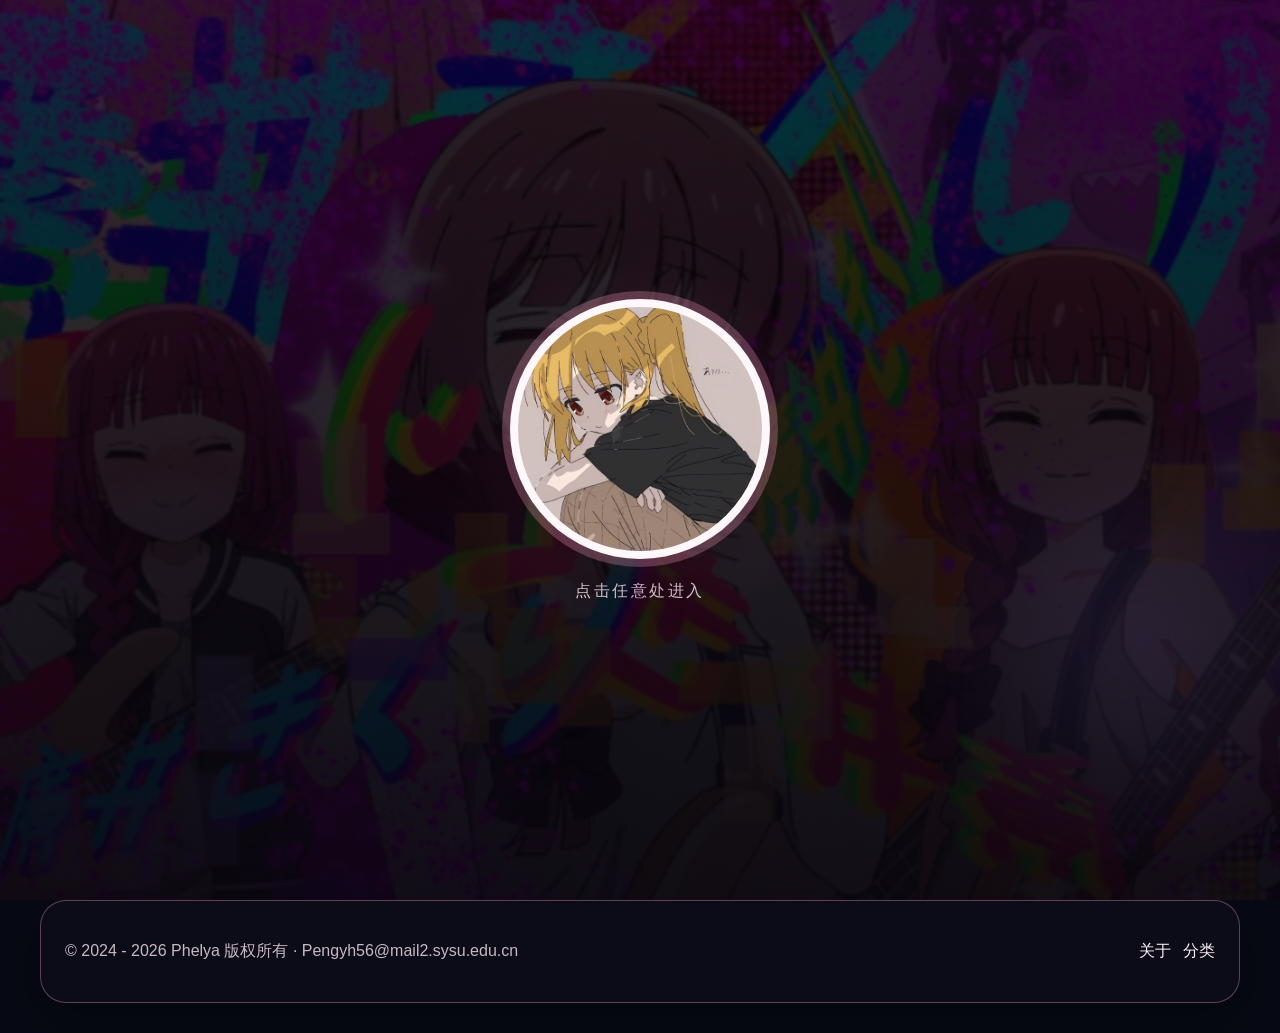
==== index.html @ 92ddbad1 "Dismiss floating UI on scroll" ====
<!DOCTYPE html>
<html lang="zh-CN">
  <head>
    <meta charset="UTF-8" />
    <meta name="viewport" content="width=device-width, initial-scale=1.0" />
    <title>Phelya博客</title>
    <meta
      name="description"
      content="全屏二次元首屏 + 下滑进入正文内容区的个人博客主页。"
    />
    <link rel="preconnect" href="https://fonts.googleapis.com" />
    <link rel="preconnect" href="https://fonts.gstatic.com" crossorigin />
    <link
      href="https://fonts.googleapis.com/css2?family=Cherry+Bomb+One&display=swap"
      rel="stylesheet"
    />
    <link rel="stylesheet" href="./styles.css" />
  </head>
  <body>
    <div class="intro-screen" id="introScreen" role="button" aria-label="点击进入博客" tabindex="0">
      <div class="intro-screen-bg">
        <img src="./assets/anime/kikuri-landing-bg.jpg" alt="" class="intro-screen-bg-img" />
      </div>
      <div class="intro-screen-overlay"></div>
      <div class="intro-screen-content">
        <img class="intro-screen-avatar" src="./assets/anime/nav-avatar.jpg" alt="头像" />
        <p class="intro-screen-tip">点击任意处进入</p>
      </div>
    </div>

    <header class="header">
      <div class="header-inner">
        <div class="header-left">
          <a class="logo" href="#landing">
            <img class="logo-avatar" src="./assets/anime/nav-avatar.jpg" alt="Phelya" />
          </a>
          <nav class="nav-left">
            <a href="#landing" class="nav-btn nav-btn-text"><span class="nav-icon">⌂</span><span>首页</span></a>
            <a href="#about" class="nav-btn nav-btn-text"><span class="nav-icon">◌</span><span>关于</span></a>
          </nav>
        </div>

        <div class="header-right">
          <div class="search-box" id="searchBox" role="button" aria-label="搜索文章" tabindex="0">
            <span class="search-box-icon">⌕</span>
            <span class="search-box-text">搜索文章...</span>
            <kbd class="search-box-kbd">Ctrl K</kbd>
          </div>
          <button class="nav-btn theme-toggle" id="themeToggle" aria-label="切换主题">
            <span>☼</span>
            <span>☾</span>
          </button>
        </div>
      </div>
    </header>

    <div class="search-modal" id="searchModal">
      <div class="search-modal-overlay" id="searchOverlay"></div>
      <div class="search-modal-content">
        <div class="search-modal-header">
          <span class="search-box-icon">⌕</span>
          <input type="text" class="search-input" id="searchInput" placeholder="搜索文章..." autocomplete="off" />
          <button class="search-close" id="searchClose" aria-label="关闭搜索">×</button>
        </div>
        <div class="search-results" id="searchResults">
          <div class="search-empty">输入关键词开始搜索</div>
        </div>
      </div>
    </div>

    <main class="main">
      <section class="landing-screen" id="landing">
        <div class="landing-bg">
          <img src="./assets/anime/kikuri-landing-bg.jpg" alt="" class="landing-bg-img" />
        </div>
        <div class="landing-overlay"></div>

        <div class="landing-content">
          <div class="landing-avatar-wrap">
            <img class="landing-avatar" src="./assets/anime/nav-avatar.jpg" alt="头像" />
          </div>

          <div class="landing-copy">
            <h1 class="landing-title">Phelya</h1>
            <p class="landing-bio">
              So long lives this, and this gives life to thee.
            </p>
            <div class="landing-meta">
              <span class="meta-pill" id="heroTime">--:--</span>
              <span class="meta-pill" id="heroLocation">等待定位</span>
              <span class="meta-pill" id="heroCoords">--</span>
              <span class="meta-pill" id="heroWeather">温湿度 --</span>
            </div>
            <div class="landing-social">
              <a href="#math-sections" class="social-link" title="分区">∑</a>
              <a href="#timeline" class="social-link" title="动态">◎</a>
            </div>
          </div>
        </div>

        <a class="landing-scroll" href="#content">
          <span>下滑进入下一页</span>
          <span class="scroll-arrow">⌄</span>
        </a>
      </section>

      <section class="content-screen" id="content">
        <section class="compass-zone">
          <div class="container">
            <div class="hero-compass">
              <h2 class="compass-title">风向标</h2>
              <p class="compass-subtitle">快速导航到你想去的地方</p>
              <div class="compass-grid">
                <a href="#math-sections" class="compass-item"><span>∫</span><span>高等数学</span></a>
                <a href="#math-sections" class="compass-item"><span>⊞</span><span>线性代数</span></a>
                <a href="#about" class="compass-item"><span>◌</span><span>关于</span></a>
              </div>
            </div>
          </div>
        </section>

        <section class="feed-zone">
          <div class="container">
            <div class="feed-layout">
              <div class="feed-block">
                <div class="block-head">
                  <h2 class="block-label">近期笔记</h2>
                  <a href="#math-sections" class="block-more">更多 &gt;</a>
                </div>

                <div class="article-wrapper">
                  <span class="article-watermark">Serenity</span>
                  <ul class="article-feed" id="math-sections">
                    <li class="article-row">
                      <a href="./posts/gaoshu-ch3.html" class="article-link">
                        <span class="article-index">01</span>
                        <div class="article-detail">
                          <h3 class="article-name">高等数学</h3>
                          <p class="article-desc">极限、连续、导数、微分、中值定理、积分、级数、常微分方程。</p>
                          <div class="article-actions">
                            <span class="article-action">进入文章页</span>
                            <span class="article-action">PDF 预览</span>
                          </div>
                        </div>
                        <span class="article-views">进入笔记</span>
                      </a>
                    </li>
                    <li class="article-row">
                      <a href="#math-sections" class="article-link">
                        <span class="article-index">02</span>
                        <div class="article-detail">
                          <h3 class="article-name">线性代数</h3>
                          <p class="article-desc">矩阵、行列式、向量组、线性空间、特征值、特征向量、二次型。</p>
                        </div>
                        <span class="article-views">分类入口</span>
                      </a>
                    </li>
                  </ul>
                </div>
              </div>

              <div class="feed-block" id="timeline">
                <div class="block-head">
                  <h2 class="block-label">站点动态</h2>
                  <div class="block-stats">
                    <span class="stat-item">总分区 2</span>
                    <span class="stat-divider">·</span>
                    <span class="stat-item">页面 1</span>
                  </div>
                </div>

                <div class="stream-wrapper">
                  <span class="stream-watermark">Serenity</span>
                  <ul class="stream-feed">
                    <li class="stream-row">
                      <span class="stream-marker"></span>
                      <div class="stream-body">
                        <span class="stream-verb">建立了分类</span>
                        <a href="#math-sections" class="stream-object">高等数学</a>
                      </div>
                      <span class="stream-time">03月18日</span>
                    </li>
                    <li class="stream-row">
                      <span class="stream-marker"></span>
                      <div class="stream-body">
                        <span class="stream-verb">建立了分类</span>
                        <a href="#math-sections" class="stream-object">线性代数</a>
                      </div>
                      <span class="stream-time">03月18日</span>
                    </li>
                    <li class="stream-row">
                      <span class="stream-marker"></span>
                      <div class="stream-body">
                        <span class="stream-verb">更新了页面</span>
                        <a href="#landing" class="stream-object">全屏首屏</a>
                      </div>
                      <span class="stream-time">03月18日</span>
                    </li>
                    <li class="stream-row">
                      <span class="stream-marker"></span>
                      <div class="stream-body">
                        <span class="stream-verb">上传了图片</span>
                        <a href="#landing" class="stream-object">首页背景图</a>
                      </div>
                      <span class="stream-time">03月18日</span>
                    </li>
                  </ul>
                </div>
              </div>
            </div>

            <div class="life-zone" id="about">
              <div class="block-head">
                <h2 class="block-label">生活回想</h2>
                <a href="#math-sections" class="block-more">更多 &gt;</a>
              </div>
              <div class="life-grid">
                <a href="#math-sections" class="life-card">
                  <span class="life-date">2026-03-18</span>
                  <strong>主页布局完成</strong>
                  <p>首页改成全屏封面，向下滑动进入正文内容区。</p>
                </a>
                <a href="#math-sections" class="life-card">
                  <span class="life-date">2026-03-19</span>
                  <strong>准备高数目录</strong>
                  <p>后面会把极限、导数、积分、级数等内容拆成独立条目。</p>
                </a>
                <a href="#math-sections" class="life-card">
                  <span class="life-date">2026-03-20</span>
                  <strong>准备线代目录</strong>
                  <p>矩阵与向量空间会是接下来第一批整理的内容。</p>
                </a>
              </div>
            </div>
          </div>
        </section>
      </section>
    </main>

    <footer class="footer">
      <div class="footer-inner">
        <p>© 2024 - 2026 Phelya 版权所有 · Pengyh56@mail2.sysu.edu.cn</p>
        <div class="footer-links">
          <a href="#about">关于</a>
          <a href="#math-sections">分类</a>
        </div>
      </div>
    </footer>

    <script>
      const root = document.documentElement;
      const themeToggle = document.getElementById("themeToggle");
      const searchBox = document.getElementById("searchBox");
      const searchModal = document.getElementById("searchModal");
      const searchOverlay = document.getElementById("searchOverlay");
      const searchClose = document.getElementById("searchClose");
      const searchInput = document.getElementById("searchInput");
      const searchResults = document.getElementById("searchResults");
      const heroTime = document.getElementById("heroTime");
      const heroLocation = document.getElementById("heroLocation");
      const heroCoords = document.getElementById("heroCoords");
      const heroWeather = document.getElementById("heroWeather");
      const introScreen = document.getElementById("introScreen");
      const main = document.querySelector(".main");
      const searchItems = [
        { title: "高等数学", text: "极限 连续 导数 微分 积分 级数 常微分方程", href: "#math-sections" },
        { title: "线性代数", text: "矩阵 行列式 向量组 线性空间 特征值 二次型", href: "#math-sections" }
      ];

      function applyTheme(theme) {
        root.setAttribute("data-theme", theme);
        localStorage.setItem("math-blog-theme", theme);
      }

      function toggleTheme() {
        applyTheme(root.getAttribute("data-theme") === "light" ? "dark" : "light");
      }

      function openSearch() {
        searchModal.classList.add("is-open");
        searchInput.focus();
      }

      function closeSearch() {
        searchModal.classList.remove("is-open");
      }

      function dismissFloatingUi() {
        closeSearch();
        if (document.activeElement instanceof HTMLElement) {
          document.activeElement.blur();
        }
      }

      function renderSearchResults(keyword) {
        const trimmed = keyword.trim().toLowerCase();
        if (!trimmed) {
          searchResults.innerHTML = '<div class="search-empty">输入关键词开始搜索</div>';
          return;
        }

        const results = searchItems.filter((item) =>
          `${item.title} ${item.text}`.toLowerCase().includes(trimmed)
        );

        if (!results.length) {
          searchResults.innerHTML = '<div class="search-empty">没有找到相关内容</div>';
          return;
        }

        searchResults.innerHTML = results
          .map(
            (item) => `
              <a class="search-result-item" href="${item.href}">
                <strong>${item.title}</strong>
                <span>${item.text}</span>
              </a>
            `
          )
          .join("");
      }

      function updateTime() {
        heroTime.textContent = new Date().toLocaleTimeString("zh-CN", {
          hour: "2-digit",
          minute: "2-digit",
          hour12: false
        });
      }

      async function reverseGeocode(latitude, longitude) {
        const response = await fetch(
          `https://api.bigdatacloud.net/data/reverse-geocode-client?latitude=${latitude}&longitude=${longitude}&localityLanguage=zh`
        );

        if (!response.ok) {
          throw new Error("reverse geocoding failed");
        }

        const data = await response.json();
        const city =
          data.city ||
          data.locality ||
          data.principalSubdivision ||
          data.countryName;

        return city || null;
      }

      async function fetchWeather(latitude, longitude) {
        const response = await fetch(
          `https://api.open-meteo.com/v1/forecast?latitude=${latitude}&longitude=${longitude}&current=temperature_2m,relative_humidity_2m&timezone=auto`
        );

        if (!response.ok) {
          throw new Error("weather fetch failed");
        }

        const data = await response.json();
        return data.current || null;
      }

      function formatCoordinate(value, positiveLabel, negativeLabel) {
        const direction = value >= 0 ? positiveLabel : negativeLabel;
        return `${Math.abs(value).toFixed(2)}°${direction}`;
      }

      function updateLocation() {
        if (!heroLocation || !heroCoords || !heroWeather) return;

        if (!("geolocation" in navigator)) {
          heroLocation.textContent = "设备不支持定位";
          heroCoords.textContent = "--";
          heroWeather.textContent = "温湿度 --";
          return;
        }

        heroLocation.textContent = "定位中...";
        heroCoords.textContent = "--";
        heroWeather.textContent = "温湿度 --";

        navigator.geolocation.getCurrentPosition(
          async ({ coords }) => {
            const latitudeText = formatCoordinate(coords.latitude, "N", "S");
            const longitudeText = formatCoordinate(coords.longitude, "E", "W");

            heroCoords.textContent = `${latitudeText} · ${longitudeText}`;

            try {
              const [locationName, weather] = await Promise.all([
                reverseGeocode(coords.latitude, coords.longitude),
                fetchWeather(coords.latitude, coords.longitude)
              ]);

              heroLocation.textContent = locationName || "已获取位置";

              if (weather) {
                const temperature = Math.round(weather.temperature_2m);
                const humidity = Math.round(weather.relative_humidity_2m);
                heroWeather.textContent = `${temperature}°C · 湿度 ${humidity}%`;
              } else {
                heroWeather.textContent = "温湿度不可用";
              }
            } catch {
              heroLocation.textContent = "已获取位置";
              heroWeather.textContent = "温湿度不可用";
            }
          },
          (error) => {
            const messageMap = {
              1: "定位未授权",
              2: "定位失败",
              3: "定位超时"
            };

            heroLocation.textContent = messageMap[error.code] || "定位不可用";
            heroCoords.textContent = "--";
            heroWeather.textContent = "温湿度 --";
          },
          {
            enableHighAccuracy: false,
            timeout: 10000,
            maximumAge: 300000
          }
        );
      }

      function enterSite() {
        if (!introScreen || introScreen.classList.contains("is-leaving")) return;
        introScreen.classList.add("is-leaving");
        setTimeout(() => {
          introScreen.setAttribute("hidden", "");
          document.body.classList.add("is-revealed");
          updateLocation();
        }, 650);
      }

      applyTheme(localStorage.getItem("math-blog-theme") || "dark");
      updateTime();
      setInterval(updateTime, 1000);

      themeToggle.addEventListener("click", toggleTheme);
      searchBox.addEventListener("click", openSearch);
      searchOverlay.addEventListener("click", closeSearch);
      searchClose.addEventListener("click", closeSearch);
      searchInput.addEventListener("input", (event) => renderSearchResults(event.target.value));
      introScreen.addEventListener("click", enterSite);
      main?.addEventListener("scroll", dismissFloatingUi, { passive: true });
      window.addEventListener("wheel", dismissFloatingUi, { passive: true });
      window.addEventListener("touchmove", dismissFloatingUi, { passive: true });
      introScreen.addEventListener("keydown", (event) => {
        if (event.key === "Enter" || event.key === " ") {
          event.preventDefault();
          enterSite();
        }
      });

      document.addEventListener("keydown", (event) => {
        if ((event.ctrlKey || event.metaKey) && event.key.toLowerCase() === "k") {
          event.preventDefault();
          openSearch();
        }
        if (event.key === "Escape") {
          closeSearch();
        }
      });
    </script>
  </body>
</html>
---- styles.css ----
:root {
  --bg: #070a14;
  --surface: rgba(16, 15, 26, 0.62);
  --surface-strong: rgba(15, 12, 22, 0.8);
  --surface-soft: rgba(255, 255, 255, 0.06);
  --line: rgba(255, 169, 199, 0.34);
  --text: #fff0f6;
  --muted: rgba(255, 233, 242, 0.78);
  --accent: #ff94b7;
  --accent-strong: #ff7fa8;
  --shadow: 0 18px 60px rgba(0, 0, 0, 0.38);
}

:root[data-theme="light"] {
  --bg: #fff7fb;
  --surface: rgba(255, 255, 255, 0.74);
  --surface-strong: rgba(255, 248, 252, 0.88);
  --surface-soft: rgba(45, 15, 30, 0.05);
  --line: rgba(212, 103, 150, 0.28);
  --text: #4a2237;
  --muted: rgba(88, 57, 73, 0.8);
  --accent: #df5f91;
  --accent-strong: #c94c7b;
  --shadow: 0 16px 44px rgba(110, 58, 88, 0.14);
}

* {
  box-sizing: border-box;
}

html {
  height: 100%;
  scroll-behavior: smooth;
}

body {
  height: 100%;
  overscroll-behavior-y: none;
  margin: 0;
  overflow: hidden;
  background: var(--bg);
  color: var(--text);
  font-family: "Avenir Next", "PingFang SC", "Microsoft YaHei", sans-serif;
}

body:not(.is-revealed) .landing-content,
body:not(.is-revealed) .landing-scroll {
  opacity: 0;
}

.intro-screen {
  position: fixed;
  inset: 0;
  z-index: 80;
  display: grid;
  place-items: center;
  cursor: pointer;
  overflow: hidden;
}

.intro-screen[hidden] {
  display: none;
}

.intro-screen.is-leaving {
  pointer-events: none;
  animation: introFadeOut 650ms ease forwards;
}

.intro-screen-bg,
.intro-screen-overlay {
  position: absolute;
  inset: 0;
}

.intro-screen-bg-img {
  width: 100%;
  height: 100%;
  object-fit: cover;
  filter: saturate(1.08) brightness(0.34) blur(1px);
  transform: scale(1.04);
  animation: introBgFloat 14s ease-in-out infinite alternate;
}

.intro-screen-overlay {
  background:
    radial-gradient(circle at center, rgba(255, 130, 188, 0.14), transparent 26%),
    linear-gradient(180deg, rgba(8, 5, 14, 0.36), rgba(8, 5, 14, 0.84));
}

.intro-screen::before,
.intro-screen::after {
  content: "";
  position: absolute;
  inset: auto;
  width: 38vw;
  height: 38vw;
  min-width: 260px;
  min-height: 260px;
  border-radius: 50%;
  filter: blur(18px);
  pointer-events: none;
  opacity: 0.5;
}

.intro-screen::before {
  top: 8%;
  left: -6%;
  background: radial-gradient(circle, rgba(255, 130, 188, 0.28), transparent 68%);
  animation: driftBlob 10s ease-in-out infinite;
}

.intro-screen::after {
  right: -8%;
  bottom: 2%;
  background: radial-gradient(circle, rgba(157, 139, 255, 0.22), transparent 70%);
  animation: driftBlobAlt 12s ease-in-out infinite;
}

.intro-screen-content {
  position: relative;
  z-index: 1;
  display: grid;
  justify-items: center;
  gap: 22px;
}

.intro-screen-avatar {
  width: min(30vw, 260px);
  height: min(30vw, 260px);
  min-width: 170px;
  min-height: 170px;
  border-radius: 50%;
  object-fit: cover;
  object-position: center 20%;
  border: 8px solid rgba(255, 247, 250, 0.94);
  box-shadow:
    0 0 0 8px rgba(255, 158, 189, 0.28),
    0 24px 60px rgba(0, 0, 0, 0.34);
  background: #fff;
  animation: avatarFloatIn 1.4s ease-out both, avatarHalo 4.2s ease-in-out infinite;
}

.intro-screen-tip {
  margin: 0;
  color: rgba(255, 233, 242, 0.9);
  font-size: 1rem;
  letter-spacing: 0.16em;
  text-shadow: 0 10px 30px rgba(0, 0, 0, 0.34);
  animation: bob 1.6s ease-in-out infinite;
}

a {
  color: inherit;
  text-decoration: none;
}

img {
  display: block;
  max-width: 100%;
}

button,
input,
kbd {
  font: inherit;
}

.header {
  position: fixed;
  top: 0;
  left: 0;
  right: 0;
  z-index: 20;
  padding: 16px 18px 0;
}

.header-inner,
.search-box,
.search-modal-content,
.hero-compass,
.feed-block,
.life-zone,
.footer-inner {
  border: 1px solid var(--line);
  background: var(--surface);
  backdrop-filter: blur(20px);
  box-shadow: var(--shadow);
}

.header-inner {
  width: min(1380px, calc(100% - 8px));
  margin: 0 auto;
  min-height: 62px;
  border-radius: 24px;
  padding: 10px 18px;
  display: flex;
  justify-content: space-between;
  align-items: center;
  gap: 18px;
}

.header-left,
.header-right,
.nav-left {
  display: flex;
  align-items: center;
  gap: 14px;
}

.logo-avatar {
  width: 40px;
  height: 40px;
  border-radius: 50%;
  object-fit: cover;
  object-position: center 22%;
}

.nav-btn,
.theme-toggle,
.social-link {
  border: 1px solid var(--line);
  background: rgba(255, 255, 255, 0.02);
  color: var(--text);
}

.nav-btn,
.theme-toggle {
  display: inline-flex;
  align-items: center;
  justify-content: center;
  gap: 8px;
  min-height: 42px;
  padding: 0 14px;
  border-radius: 999px;
  cursor: pointer;
}

.nav-btn-text {
  color: var(--accent);
  font-weight: 700;
}

.search-box {
  min-width: 290px;
  min-height: 42px;
  padding: 0 14px;
  border-radius: 999px;
  display: flex;
  align-items: center;
  gap: 10px;
  cursor: pointer;
}

.search-box-text {
  flex: 1;
  color: var(--muted);
}

.search-box-kbd {
  padding: 4px 8px;
  border-radius: 999px;
  border: 1px solid var(--line);
  background: var(--surface-soft);
}

.search-modal {
  position: fixed;
  inset: 0;
  display: none;
  z-index: 30;
}

.search-modal.is-open {
  display: block;
}

.search-modal-overlay {
  position: absolute;
  inset: 0;
  background: rgba(10, 8, 14, 0.72);
}

.search-modal-content {
  position: relative;
  width: min(760px, calc(100% - 28px));
  margin: 120px auto 0;
  border-radius: 26px;
  overflow: hidden;
}

.search-modal-header {
  display: grid;
  grid-template-columns: 28px 1fr 48px;
  align-items: center;
  gap: 12px;
  padding: 18px 20px;
  border-bottom: 1px solid var(--line);
}

.search-input {
  width: 100%;
  border: 0;
  outline: none;
  background: transparent;
  color: var(--text);
}

.search-close {
  width: 42px;
  height: 42px;
  border-radius: 50%;
  border: 1px solid var(--line);
  background: var(--surface-soft);
  color: var(--text);
}

.search-results {
  padding: 18px 20px 24px;
  max-height: 420px;
  overflow: auto;
}

.search-empty,
.search-result-item span,
.article-desc,
.stream-body,
.stream-time,
.life-card p,
.landing-bio,
.compass-subtitle,
.footer-inner p {
  color: var(--muted);
}

.search-result-item {
  display: grid;
  gap: 6px;
  padding: 14px 0;
  border-bottom: 1px solid var(--line);
}

.landing-screen {
  position: relative;
  min-height: 100vh;
  display: flex;
  align-items: center;
  justify-content: center;
  overflow: hidden;
  scroll-snap-align: start;
  scroll-snap-stop: always;
}

.landing-bg,
.landing-overlay {
  position: absolute;
  inset: 0;
}

.landing-bg-img {
  width: 100%;
  height: 100%;
  object-fit: cover;
  filter: saturate(1.08) brightness(0.38) blur(1.5px);
  transform: scale(1.03);
}

.landing-overlay {
  background:
    radial-gradient(circle at center, rgba(255, 130, 188, 0.18), transparent 24%),
    linear-gradient(180deg, rgba(10, 5, 16, 0.46), rgba(8, 5, 14, 0.86));
}

.landing-screen::before {
  content: "";
  position: absolute;
  inset: -20% -5%;
  z-index: 1;
  background:
    radial-gradient(circle at 18% 38%, rgba(255, 166, 210, 0.16), transparent 18%),
    radial-gradient(circle at 78% 28%, rgba(180, 142, 255, 0.14), transparent 20%),
    radial-gradient(circle at 58% 76%, rgba(255, 120, 172, 0.14), transparent 16%);
  opacity: 0;
  transform: scale(1.08);
  pointer-events: none;
}

.landing-content {
  position: relative;
  z-index: 2;
  width: min(1180px, calc(100% - 48px));
  display: grid;
  grid-template-columns: 300px 1fr;
  gap: 28px;
  align-items: center;
  margin-top: 60px;
  transition: opacity 320ms ease;
}

.landing-avatar-wrap {
  display: flex;
  justify-content: center;
}

.landing-avatar {
  width: 280px;
  height: 280px;
  border-radius: 50%;
  object-fit: cover;
  object-position: center 20%;
  border: 8px solid rgba(255, 247, 250, 0.92);
  box-shadow:
    0 0 0 8px rgba(255, 158, 189, 0.28),
    0 24px 60px rgba(0, 0, 0, 0.3);
  background: #fff;
}

.landing-copy {
  max-width: 760px;
  text-shadow: 0 8px 30px rgba(0, 0, 0, 0.34);
}

.landing-title,
.compass-title,
.block-label,
.article-name {
  margin: 0;
  font-family: "Avenir Next", "PingFang SC", sans-serif;
  font-weight: 800;
}

.landing-title {
  font-size: clamp(3.2rem, 8vw, 6rem);
  letter-spacing: 0.01em;
  font-family: "Cherry Bomb One", "Avenir Next", "PingFang SC", sans-serif;
  font-weight: 400;
  line-height: 0.98;
  color: transparent;
  background:
    linear-gradient(
      115deg,
      #ffd6e7 0%,
      #ff8fbb 18%,
      #fff2f8 36%,
      #c79cff 52%,
      #ff82b1 68%,
      #fff1f7 84%,
      #ffb8d2 100%
    );
  background-size: 240% 240%;
  background-position: 0% 50%;
  -webkit-background-clip: text;
  background-clip: text;
  text-shadow:
    0 0 24px rgba(255, 159, 198, 0.24),
    0 14px 34px rgba(0, 0, 0, 0.36);
  animation: titleFlow 6s linear infinite;
}

.landing-tagline {
  margin: 14px 0 0;
  font-size: clamp(1.6rem, 3vw, 2.2rem);
  font-weight: 700;
}

.landing-bio {
  max-width: 760px;
  margin-top: 18px;
  font-size: 1.08rem;
  line-height: 1.8;
  border-bottom: 1px solid rgba(255, 212, 228, 0.24);
  padding-bottom: 12px;
}

.landing-meta,
.landing-social,
.block-stats,
.footer-links {
  display: flex;
  align-items: center;
  gap: 12px;
}

.landing-meta {
  margin-top: 16px;
  flex-wrap: wrap;
}

.meta-pill,
.article-index,
.photo-time,
.photo-group-tag {
  padding: 8px 12px;
  border-radius: 999px;
  border: 1px solid var(--line);
  background: rgba(255, 148, 183, 0.18);
  font-weight: 700;
}

.landing-social {
  margin-top: 20px;
}

.social-link {
  width: 46px;
  height: 46px;
  border-radius: 50%;
  display: grid;
  place-items: center;
}

.landing-scroll {
  position: absolute;
  left: 50%;
  bottom: 26px;
  z-index: 2;
  transform: translateX(-50%);
  display: grid;
  justify-items: center;
  gap: 4px;
  color: var(--muted);
  font-size: 0.95rem;
  transition: opacity 320ms ease;
}

.scroll-arrow {
  font-size: 2rem;
  animation: bob 1.6s ease-in-out infinite;
}

.content-screen {
  position: relative;
  z-index: 1;
  min-height: 100vh;
  background:
    linear-gradient(180deg, rgba(9, 6, 14, 0.15), transparent 5%),
    var(--bg);
  padding-top: 132px;
  scroll-snap-align: start;
  scroll-snap-stop: always;
}

.main {
  height: 100vh;
  overflow-y: auto;
  overflow-x: hidden;
  scroll-snap-type: y mandatory;
  scroll-behavior: smooth;
}

.compass-zone,
.feed-zone {
  padding-bottom: 24px;
}

.compass-zone {
  padding-top: 8px;
}

.container {
  width: min(1200px, calc(100% - 28px));
  margin: 0 auto;
}

.hero-compass,
.feed-block,
.life-zone,
.footer-inner {
  border: 1px solid var(--line);
  background: var(--surface);
  backdrop-filter: blur(20px);
  box-shadow: var(--shadow);
  border-radius: 26px;
  padding: 24px;
}

.compass-grid,
.feed-layout,
.life-grid {
  display: grid;
  gap: 18px;
}

.compass-grid,
.life-grid {
  grid-template-columns: repeat(3, minmax(0, 1fr));
}

.feed-layout {
  grid-template-columns: repeat(2, minmax(0, 1fr));
}

.compass-item,
.article-row,
.stream-row,
.life-card {
  border: 1px solid var(--line);
  border-radius: 22px;
  background: var(--surface-soft);
  transition: transform 180ms ease;
}

.compass-item:hover,
.article-row:hover,
.life-card:hover,
.nav-btn:hover,
.theme-toggle:hover,
.social-link:hover {
  transform: translateY(-2px);
}

.compass-item {
  min-height: 124px;
  padding: 18px;
  display: flex;
  flex-direction: column;
  justify-content: space-between;
}

.compass-item span:first-child {
  font-size: 1.6rem;
  color: var(--accent);
}

.block-head {
  display: flex;
  justify-content: space-between;
  align-items: center;
  gap: 16px;
  margin-bottom: 18px;
}

.article-wrapper,
.stream-wrapper {
  position: relative;
}

.article-watermark,
.stream-watermark {
  position: absolute;
  inset: 50% auto auto 50%;
  transform: translate(-50%, -50%);
  font-size: 4.6rem;
  opacity: 0.05;
  pointer-events: none;
  font-family: "Baskerville", "Times New Roman", serif;
}

.article-feed,
.stream-feed {
  list-style: none;
  margin: 0;
  padding: 0;
  display: grid;
  gap: 14px;
}

.article-link {
  display: grid;
  grid-template-columns: 56px 1fr auto;
  gap: 14px;
  align-items: center;
  padding: 16px;
}

.article-name {
  font-size: 1.4rem;
}

.article-actions {
  display: flex;
  flex-wrap: wrap;
  gap: 10px;
  margin-top: 12px;
}

.article-action {
  display: inline-flex;
  align-items: center;
  justify-content: center;
  min-height: 34px;
  padding: 0 12px;
  border-radius: 999px;
  border: 1px solid var(--line);
  background: rgba(255, 148, 183, 0.12);
  color: var(--accent);
  font-size: 0.92rem;
  font-weight: 700;
}

.stream-row {
  display: grid;
  grid-template-columns: 18px 1fr auto;
  gap: 12px;
  align-items: start;
  padding: 16px;
}

.stream-marker {
  width: 10px;
  height: 10px;
  margin-top: 7px;
  border-radius: 50%;
  background: var(--accent);
  box-shadow: 0 0 0 6px rgba(255, 148, 183, 0.18);
}

.stream-verb {
  margin-right: 6px;
}

.life-card {
  padding: 18px;
}

.life-date {
  display: block;
  margin-bottom: 12px;
  color: var(--muted);
}

.footer {
  padding: 0 18px 30px;
}

.footer-inner {
  width: min(1200px, calc(100% - 8px));
  margin: 0 auto;
  display: flex;
  justify-content: space-between;
  align-items: center;
  gap: 18px;
}

@keyframes bob {
  0%,
  100% {
    transform: translateY(0);
  }

  50% {
    transform: translateY(6px);
  }
}

@keyframes titleFlow {
  0% {
    background-position: 0% 50%;
  }

  100% {
    background-position: 220% 50%;
  }
}

@keyframes introBgFloat {
  0% {
    transform: scale(1.04) translate3d(0, 0, 0);
  }

  100% {
    transform: scale(1.09) translate3d(1.5%, -1.5%, 0);
  }
}

@keyframes driftBlob {
  0%,
  100% {
    transform: translate3d(0, 0, 0) scale(1);
  }

  50% {
    transform: translate3d(7%, 8%, 0) scale(1.1);
  }
}

@keyframes driftBlobAlt {
  0%,
  100% {
    transform: translate3d(0, 0, 0) scale(1);
  }

  50% {
    transform: translate3d(-8%, -7%, 0) scale(1.08);
  }
}

@keyframes avatarFloatIn {
  0% {
    opacity: 0;
    transform: translateY(22px) scale(0.92);
  }

  100% {
    opacity: 1;
    transform: translateY(0) scale(1);
  }
}

@keyframes avatarHalo {
  0%,
  100% {
    box-shadow:
      0 0 0 8px rgba(255, 158, 189, 0.24),
      0 24px 60px rgba(0, 0, 0, 0.34);
  }

  50% {
    box-shadow:
      0 0 0 11px rgba(255, 158, 189, 0.34),
      0 30px 70px rgba(0, 0, 0, 0.4);
  }
}

@keyframes introFadeOut {
  0% {
    opacity: 1;
    visibility: visible;
  }

  100% {
    opacity: 0;
    visibility: hidden;
  }
}

@media (max-width: 980px) {
  .landing-content,
  .feed-layout,
  .compass-grid,
  .life-grid {
    grid-template-columns: 1fr;
  }

  .landing-content {
    justify-items: center;
    text-align: center;
  }

  .landing-social,
  .landing-meta {
    justify-content: center;
  }

  .article-link {
    grid-template-columns: 56px 1fr;
  }
}

@media (max-width: 720px) {
  .header,
  .footer {
    padding-left: 12px;
    padding-right: 12px;
  }

  .header-inner,
  .hero-compass,
  .feed-block,
  .life-zone,
  .footer-inner,
  .search-modal-content {
    border-radius: 18px;
  }

  .header-inner,
  .header-left,
  .header-right,
  .nav-left,
  .block-head,
  .footer-inner {
    flex-direction: column;
    align-items: stretch;
  }

  .search-box {
    min-width: 0;
    width: 100%;
  }

  .landing-screen {
    padding-top: 86px;
  }

  .content-screen {
    padding-top: 132px;
  }

  .landing-content {
    width: min(100% - 22px, 1180px);
  }

  .landing-avatar {
    width: 220px;
    height: 220px;
  }
}
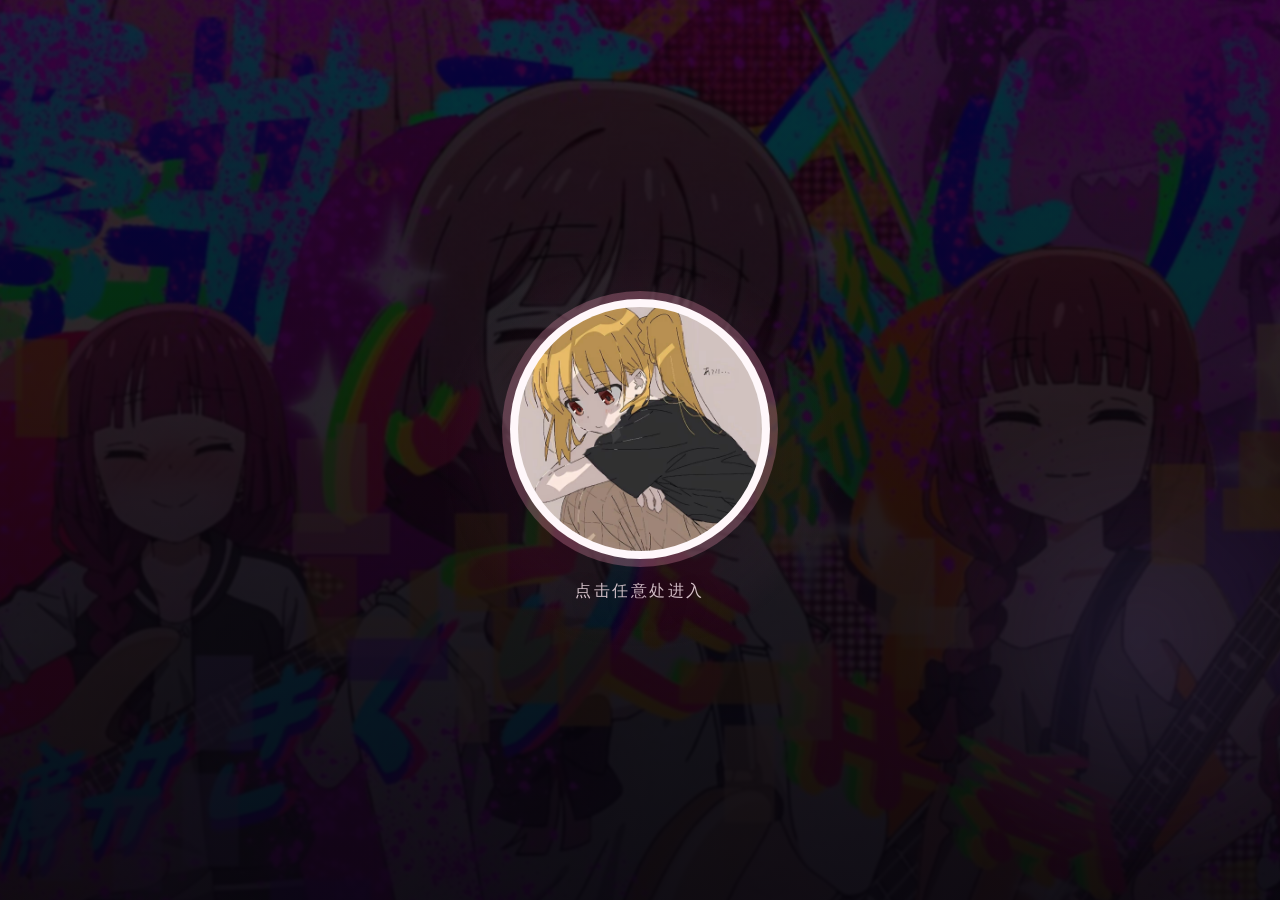
==== commit 7e02ee27: "Redraw calculus diagrams and move about footer" ====
--- a/index.html
+++ b/index.html
@@ -36,7 +36,7 @@
           </a>
           <nav class="nav-left">
             <a href="#landing" class="nav-btn nav-btn-text"><span class="nav-icon">⌂</span><span>首页</span></a>
-            <a href="#about" class="nav-btn nav-btn-text"><span class="nav-icon">◌</span><span>关于</span></a>
+            <a href="#site-footer" class="nav-btn nav-btn-text"><span class="nav-icon">◌</span><span>关于</span></a>
           </nav>
         </div>
 
@@ -113,7 +113,7 @@
               <div class="compass-grid">
                 <a href="#math-sections" class="compass-item"><span>∫</span><span>高等数学</span></a>
                 <a href="#math-sections" class="compass-item"><span>⊞</span><span>线性代数</span></a>
-                <a href="#about" class="compass-item"><span>◌</span><span>关于</span></a>
+                <a href="#site-footer" class="compass-item"><span>◌</span><span>关于</span></a>
               </div>
             </div>
           </div>
@@ -235,17 +235,17 @@
           </div>
         </section>
       </section>
+
+      <footer class="footer" id="site-footer">
+        <div class="footer-inner">
+          <p>© 2024 - 2026 Phelya 版权所有 · Pengyh56@mail2.sysu.edu.cn</p>
+          <div class="footer-links">
+            <a href="#site-footer">关于</a>
+            <a href="#math-sections">分类</a>
+          </div>
+        </div>
+      </footer>
     </main>
-
-    <footer class="footer">
-      <div class="footer-inner">
-        <p>© 2024 - 2026 Phelya 版权所有 · Pengyh56@mail2.sysu.edu.cn</p>
-        <div class="footer-links">
-          <a href="#about">关于</a>
-          <a href="#math-sections">分类</a>
-        </div>
-      </div>
-    </footer>
 
     <script>
       const root = document.documentElement;
